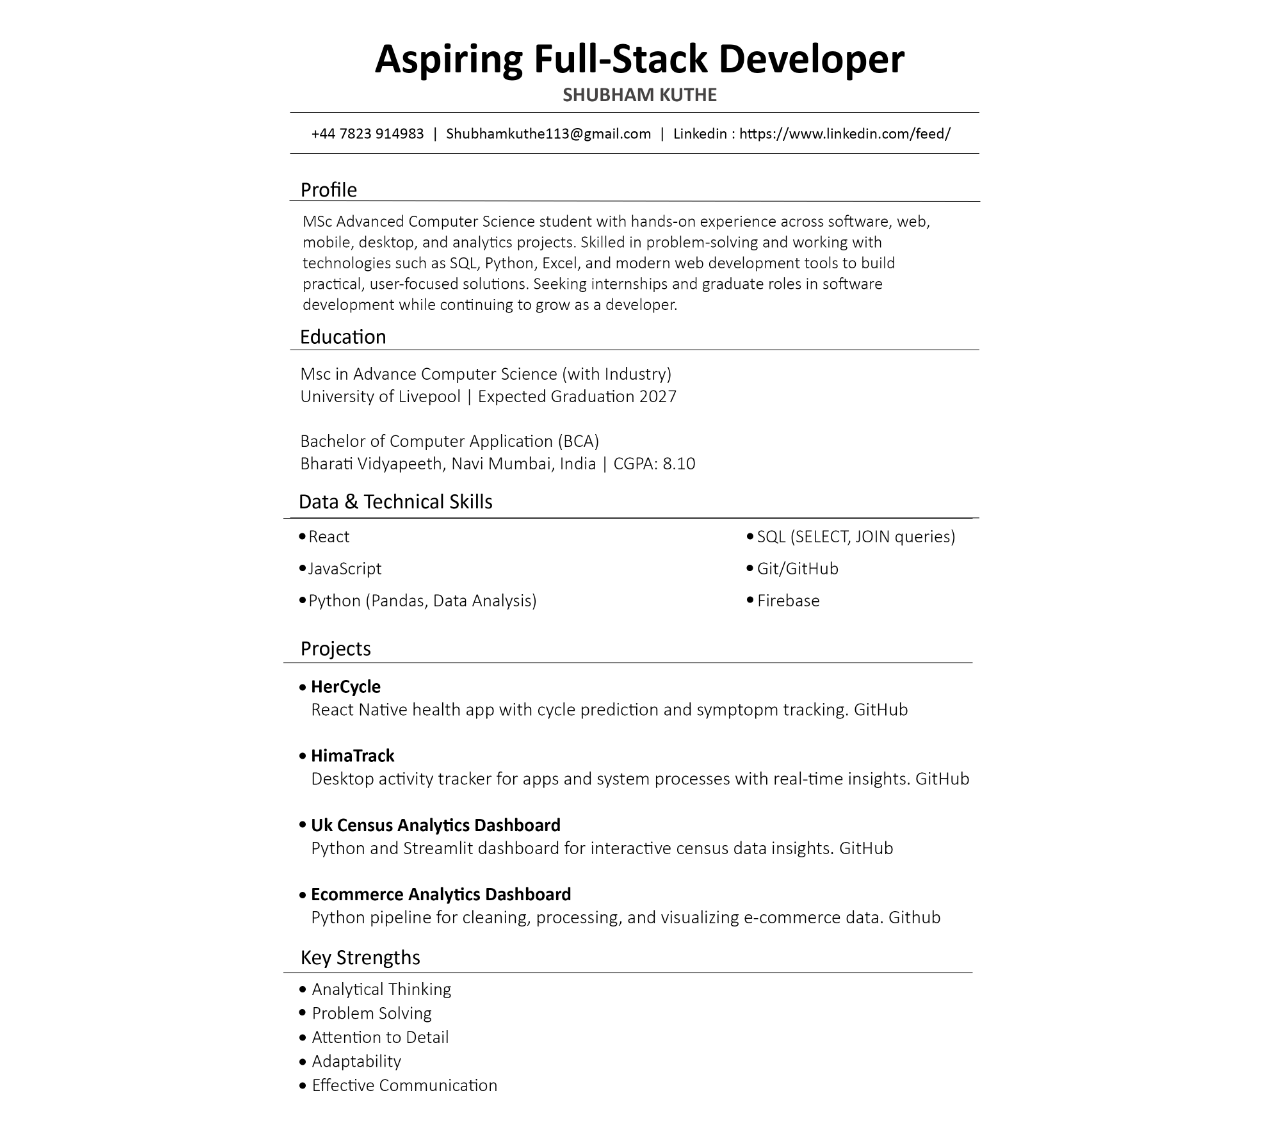
==== resume-print.html @ effd2c2a "Initial portfolio deploy" ====
<!DOCTYPE html>
<html lang="en">
<head>
  <meta charset="UTF-8">
  <meta name="viewport" content="width=device-width, initial-scale=1.0">
  <title>Shubham Kuthe Resume</title>
  <style>
    @page {
      size: A4;
      margin: 0;
    }

    html, body {
      margin: 0;
      padding: 0;
      background: #ffffff;
    }

    .sheet {
      width: 210mm;
      min-height: 297mm;
      margin: 0 auto;
      display: flex;
      align-items: flex-start;
      justify-content: center;
      background: #ffffff;
    }

    img {
      display: block;
      width: 210mm;
      height: auto;
    }
  </style>
</head>
<body>
  <div class="sheet">
    <img src="Resume.png" alt="Shubham Kuthe Resume">
  </div>
</body>
</html>
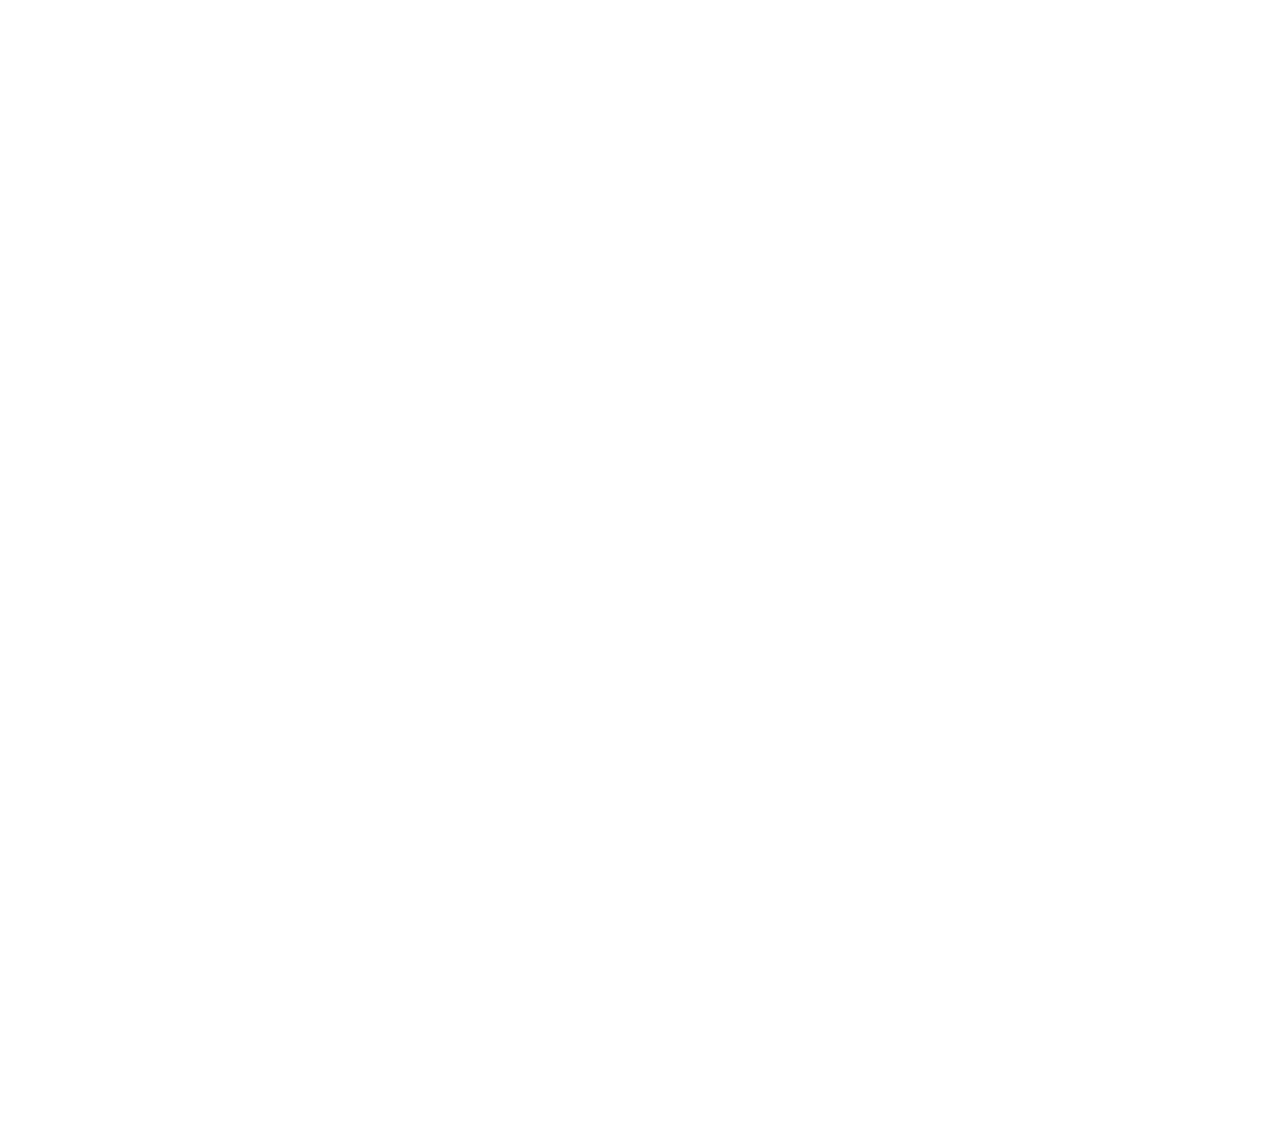
==== commit 044933a3: "Update portfolio resume assets" ====
--- a/resume-print.html
+++ b/resume-print.html
@@ -20,22 +20,20 @@
       width: 210mm;
       min-height: 297mm;
       margin: 0 auto;
-      display: flex;
-      align-items: flex-start;
-      justify-content: center;
       background: #ffffff;
     }
 
-    img {
+    iframe {
       display: block;
       width: 210mm;
-      height: auto;
+      height: 297mm;
+      border: 0;
     }
   </style>
 </head>
 <body>
   <div class="sheet">
-    <img src="Resume.png" alt="Shubham Kuthe Resume">
+    <iframe src="Shubham-Kuthe-Resume.pdf#toolbar=0&navpanes=0&scrollbar=0" title="Shubham Kuthe Resume"></iframe>
   </div>
 </body>
 </html>
